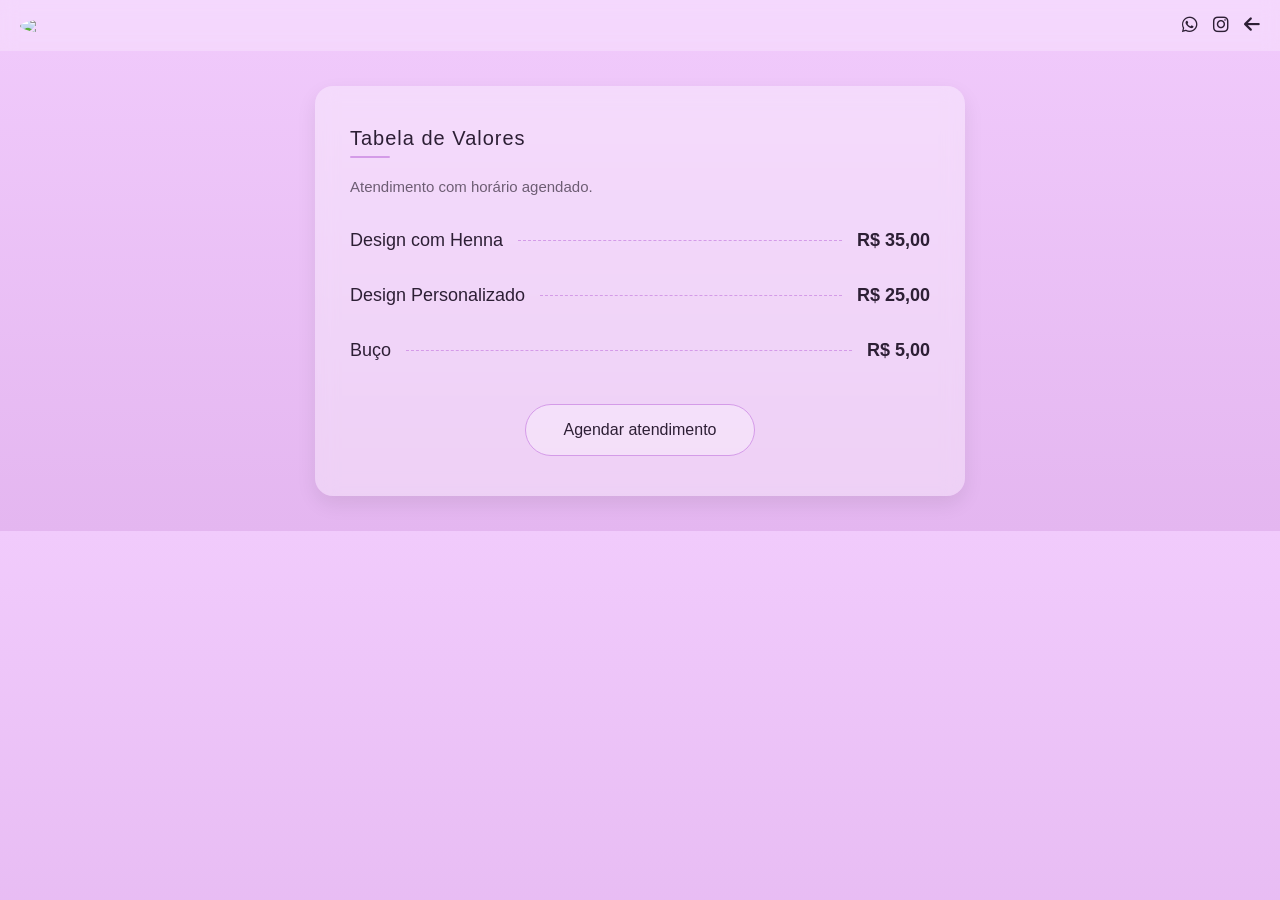
==== tabela.html @ ff15325d "Add files via upload" ====
<!DOCTYPE html>
<html lang="pt-br">

<head>
    <meta charset="UTF-8">
    <meta name="viewport" content="width=device-width, initial-scale=1.0">

    <title>Tabela de Valores - Isabella Antunes</title>

    <!-- Bootstrap -->
    <link href="https://cdn.jsdelivr.net/npm/bootstrap@5.3.0/dist/css/bootstrap.min.css" rel="stylesheet">

    <!-- Font Awesome -->
    <link rel="stylesheet" href="https://cdnjs.cloudflare.com/ajax/libs/font-awesome/6.5.0/css/all.min.css">

    <link rel="stylesheet" href="tabela.css">

</head>

<body>

<header class="topo">

    <div class="container-topo">

        <img src="https://i.postimg.cc/kgJypKzd/IMG-8237.png" class="logo-topo">

        <div class="icons">

            <a href="https://wa.me/5538998770926" target="_blank">
                <i class="fab fa-whatsapp"></i>
            </a>

            <a href="https://instagram.com/designerisabellaantunes" target="_blank">
                <i class="fab fa-instagram"></i>
            </a>

            <a href="index.html">
                <i class="fas fa-arrow-left"></i>
            </a>

        </div>

    </div>

</header>


<main class="conteudo">

    <div class="card-precos">

        <h2>Tabela de Valores</h2>

        <div class="linha"></div>

        <p class="subtitulo">
            Atendimento com horário agendado.
        </p>


        <div class="servico">

            <span>Design com Henna</span>

            <span class="pontinhos"></span>

            <span class="valor">R$ 35,00</span>

        </div>


        <div class="servico">

            <span>Design Personalizado</span>

            <span class="pontinhos"></span>

            <span class="valor">R$ 25,00</span>

        </div>


        <div class="servico">

            <span>Buço</span>

            <span class="pontinhos"></span>

            <span class="valor">R$ 5,00</span>

        </div>


        <a class="agendar" href="https://wa.me/5538998770926" target="_blank">

            Agendar atendimento

        </a>

    </div>

</main>

</body>
</html>
---- tabela.css ----
body{

    margin:0;
    font-family:'Segoe UI',sans-serif;
    background:linear-gradient(180deg,#F1CBFC,#e4b6f0);
    color:#2d1f35;

}

/* HEADER */

.topo{

    width:100%;
    padding:12px 20px;

    background:rgba(255,255,255,.25);
    backdrop-filter:blur(8px);

    position:sticky;
    top:0;

}

.container-topo{

    display:flex;
    justify-content:space-between;
    align-items:center;

}

.logo-topo{

    width:100px;
    border-radius:50%;

}

.icons{

    display:flex;
    gap:15px;

}

.icons a{

    color:#2d1f35;
    font-size:18px;
    transition:.2s;

}

.icons a:hover{

    transform:scale(1.15);

}


/* CONTEÚDO */

.conteudo{

    padding:35px 20px;

}


/* CARD */

.card-precos{

    max-width:650px;

    margin:auto;

    background:rgba(255,255,255,.35);

    backdrop-filter:blur(10px);

    border-radius:18px;

    padding:40px 35px;

    box-shadow:0 8px 20px rgba(0,0,0,.08);

}


/* TÍTULO */

h2{

    font-size:20px;
    font-weight:500;
    letter-spacing:1px;

    position:relative;
    display:inline-block;

    margin:0;

}

h2::after{

    content:"";

    display:block;

    width:40px;

    height:2px;

    background:#d49be8;

    margin-top:6px;

    border-radius:10px;

}


.subtitulo{

    margin-top:18px;

    color:#6d5d73;

    font-size:15px;

}


/* SERVIÇOS */

.servico{

    display:flex;

    align-items:center;

    margin-top:28px;

    font-size:18px;

}


.pontinhos{

    flex:1;

    border-bottom:1px dashed #d49be8;

    margin:0 15px;

}


.valor{

    font-weight:600;

}


/* BOTÃO */

.agendar{

    display:block;

    width:230px;

    margin:40px auto 0;

    text-align:center;

    text-decoration:none;

    padding:13px;

    border-radius:30px;

    border:1px solid #d49be8;

    color:#2d1f35;

    transition:.3s;

    background:rgba(255,255,255,.3);

}

.agendar:hover{

    background:#d49be8;

    color:#2d1f35;

}


/* RESPONSIVO */

@media(max-width:500px){

.servico{

    font-size:16px;

}

.valor{

    font-size:16px;

}

}
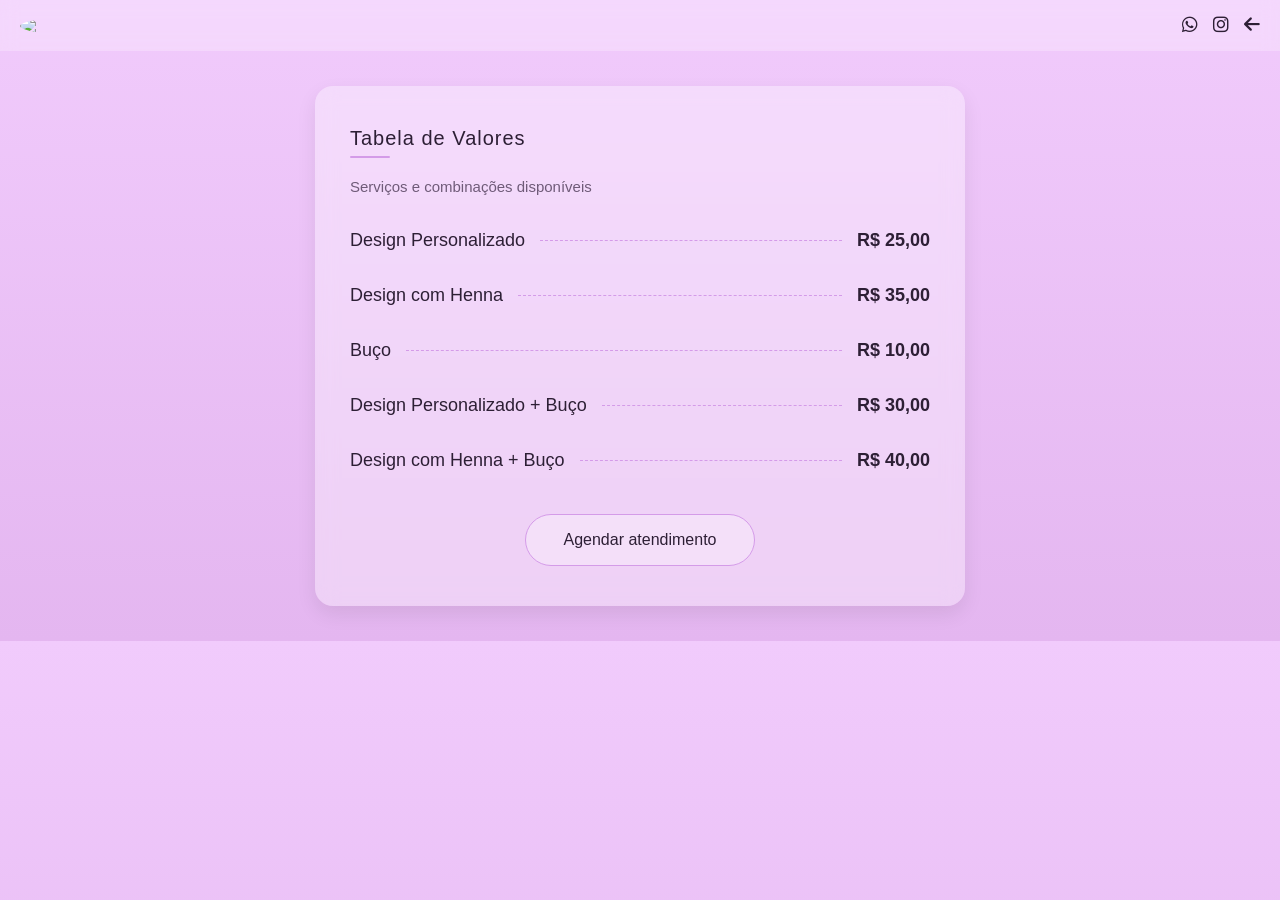
==== commit 37408a26: "Add files via upload" ====
--- a/tabela.html
+++ b/tabela.html
@@ -2,105 +2,182 @@
 <html lang="pt-br">
 
 <head>
-    <meta charset="UTF-8">
-    <meta name="viewport" content="width=device-width, initial-scale=1.0">
 
-    <title>Tabela de Valores - Isabella Antunes</title>
+<meta charset="UTF-8">
+<meta name="viewport" content="width=device-width, initial-scale=1.0">
 
-    <!-- Bootstrap -->
-    <link href="https://cdn.jsdelivr.net/npm/bootstrap@5.3.0/dist/css/bootstrap.min.css" rel="stylesheet">
+<title>Tabela de Valores - Isabella Antunes</title>
 
-    <!-- Font Awesome -->
-    <link rel="stylesheet" href="https://cdnjs.cloudflare.com/ajax/libs/font-awesome/6.5.0/css/all.min.css">
 
-    <link rel="stylesheet" href="tabela.css">
+<!-- Bootstrap -->
+<link href="https://cdn.jsdelivr.net/npm/bootstrap@5.3.0/dist/css/bootstrap.min.css" rel="stylesheet">
+
+
+<!-- Font Awesome -->
+<link rel="stylesheet" href="https://cdnjs.cloudflare.com/ajax/libs/font-awesome/6.5.0/css/all.min.css">
+
+
+<link rel="stylesheet" href="tabela.css">
+
 
 </head>
 
+
 <body>
+
+
+<!-- HEADER -->
 
 <header class="topo">
 
-    <div class="container-topo">
+<div class="container-topo">
 
-        <img src="https://i.postimg.cc/kgJypKzd/IMG-8237.png" class="logo-topo">
 
-        <div class="icons">
+<img src="https://i.postimg.cc/kgJypKzd/IMG-8237.png" class="logo-topo">
 
-            <a href="https://wa.me/5538998770926" target="_blank">
-                <i class="fab fa-whatsapp"></i>
-            </a>
 
-            <a href="https://instagram.com/designerisabellaantunes" target="_blank">
-                <i class="fab fa-instagram"></i>
-            </a>
+<div class="icons">
 
-            <a href="index.html">
-                <i class="fas fa-arrow-left"></i>
-            </a>
 
-        </div>
+<a href="https://wa.me/5538998770926" target="_blank">
+<i class="fab fa-whatsapp"></i>
+</a>
 
-    </div>
+
+<a href="https://instagram.com/designerisabellaantunes" target="_blank">
+<i class="fab fa-instagram"></i>
+</a>
+
+
+<a href="index.html">
+<i class="fas fa-arrow-left"></i>
+</a>
+
+
+</div>
+
+
+</div>
 
 </header>
 
 
+
+<!-- CONTEÚDO -->
+
+
 <main class="conteudo">
 
-    <div class="card-precos">
 
-        <h2>Tabela de Valores</h2>
-
-        <div class="linha"></div>
-
-        <p class="subtitulo">
-            Atendimento com horário agendado.
-        </p>
+<div class="card-precos">
 
 
-        <div class="servico">
-
-            <span>Design com Henna</span>
-
-            <span class="pontinhos"></span>
-
-            <span class="valor">R$ 35,00</span>
-
-        </div>
+<h2>Tabela de Valores</h2>
 
 
-        <div class="servico">
-
-            <span>Design Personalizado</span>
-
-            <span class="pontinhos"></span>
-
-            <span class="valor">R$ 25,00</span>
-
-        </div>
+<p class="subtitulo">
+Serviços e combinações disponíveis
+</p>
 
 
-        <div class="servico">
 
-            <span>Buço</span>
-
-            <span class="pontinhos"></span>
-
-            <span class="valor">R$ 5,00</span>
-
-        </div>
+<!-- SERVIÇOS -->
 
 
-        <a class="agendar" href="https://wa.me/5538998770926" target="_blank">
+<div class="servico">
 
-            Agendar atendimento
+<span>Design Personalizado</span>
 
-        </a>
+<span class="pontinhos"></span>
 
-    </div>
+<span class="valor">
+R$ 25,00
+</span>
+
+</div>
+
+
+
+<div class="servico">
+
+<span>Design com Henna</span>
+
+<span class="pontinhos"></span>
+
+<span class="valor">
+R$ 35,00
+</span>
+
+</div>
+
+
+
+<div class="servico">
+
+<span>Buço</span>
+
+<span class="pontinhos"></span>
+
+<span class="valor">
+R$ 10,00
+</span>
+
+</div>
+
+
+
+
+<!-- DIVISÃO -->
+
+
+
+
+
+
+<div class="servico">
+
+<span>Design Personalizado + Buço</span>
+
+<span class="pontinhos"></span>
+
+<span class="valor">
+R$ 30,00
+</span>
+
+</div>
+
+
+
+<div class="servico">
+
+<span>Design com Henna + Buço</span>
+
+<span class="pontinhos"></span>
+
+<span class="valor">
+R$ 40,00
+</span>
+
+</div>
+
+
+
+
+<a href="https://wa.me/5538998770926" target="_blank" class="agendar">
+
+Agendar atendimento
+
+</a>
+
+
+
+</div>
+
 
 </main>
 
+
+
 </body>
+
 </html>
--- a/tabela.css
+++ b/tabela.css
@@ -1,223 +1,300 @@
 body{
 
-    margin:0;
-    font-family:'Segoe UI',sans-serif;
-    background:linear-gradient(180deg,#F1CBFC,#e4b6f0);
-    color:#2d1f35;
-
-}
+margin:0;
+
+font-family:'Segoe UI',sans-serif;
+
+background:linear-gradient(180deg,#F1CBFC,#e4b6f0);
+
+color:#2d1f35;
+
+}
+
+
 
 /* HEADER */
 
 .topo{
 
-    width:100%;
-    padding:12px 20px;
-
-    background:rgba(255,255,255,.25);
-    backdrop-filter:blur(8px);
-
-    position:sticky;
-    top:0;
-
-}
+width:100%;
+
+padding:12px 20px;
+
+background:rgba(255,255,255,.25);
+
+backdrop-filter:blur(8px);
+
+position:sticky;
+
+top:0;
+
+z-index:999;
+
+}
+
+
+
+/* impede o conteúdo de passar por trás */
 
 .container-topo{
 
-    display:flex;
-    justify-content:space-between;
-    align-items:center;
-
-}
+display:flex;
+
+justify-content:space-between;
+
+align-items:center;
+
+}
+
+
 
 .logo-topo{
 
-    width:100px;
-    border-radius:50%;
-
-}
+width:100px;
+
+border-radius:50%;
+
+}
+
+
 
 .icons{
 
-    display:flex;
-    gap:15px;
-
-}
+display:flex;
+
+gap:15px;
+
+}
+
 
 .icons a{
 
-    color:#2d1f35;
-    font-size:18px;
-    transition:.2s;
-
-}
+color:#2d1f35;
+
+font-size:18px;
+
+transition:.2s;
+
+}
+
 
 .icons a:hover{
 
-    transform:scale(1.15);
-
-}
+transform:scale(1.15);
+
+}
+
 
 
 /* CONTEÚDO */
 
+
 .conteudo{
 
-    padding:35px 20px;
-
-}
+padding:35px 20px;
+
+}
+
 
 
 /* CARD */
 
+
 .card-precos{
 
-    max-width:650px;
-
-    margin:auto;
-
-    background:rgba(255,255,255,.35);
-
-    backdrop-filter:blur(10px);
-
-    border-radius:18px;
-
-    padding:40px 35px;
-
-    box-shadow:0 8px 20px rgba(0,0,0,.08);
-
-}
+max-width:650px;
+
+margin:auto;
+
+background:rgba(255,255,255,.35);
+
+backdrop-filter:blur(10px);
+
+border-radius:18px;
+
+padding:40px 35px;
+
+box-shadow:0 8px 20px rgba(0,0,0,.08);
+
+}
+
 
 
 /* TÍTULO */
 
+
 h2{
 
-    font-size:20px;
-    font-weight:500;
-    letter-spacing:1px;
-
-    position:relative;
-    display:inline-block;
-
-    margin:0;
-
-}
+font-size:20px;
+
+font-weight:500;
+
+letter-spacing:1px;
+
+position:relative;
+
+display:inline-block;
+
+margin:0;
+
+}
+
+
 
 h2::after{
 
-    content:"";
-
-    display:block;
-
-    width:40px;
-
-    height:2px;
-
-    background:#d49be8;
-
-    margin-top:6px;
-
-    border-radius:10px;
-
-}
+content:"";
+
+display:block;
+
+width:40px;
+
+height:2px;
+
+background:#d49be8;
+
+margin-top:6px;
+
+border-radius:10px;
+
+}
+
 
 
 .subtitulo{
 
-    margin-top:18px;
-
-    color:#6d5d73;
-
-    font-size:15px;
-
-}
+margin-top:18px;
+
+font-size:15px;
+
+color:#6f5b78;
+
+}
+
 
 
 /* SERVIÇOS */
 
+
 .servico{
 
-    display:flex;
-
-    align-items:center;
-
-    margin-top:28px;
-
-    font-size:18px;
+display:flex;
+
+align-items:center;
+
+margin-top:28px;
+
+font-size:18px;
 
 }
 
 
 .pontinhos{
 
-    flex:1;
-
-    border-bottom:1px dashed #d49be8;
-
-    margin:0 15px;
-
-}
+flex:1;
+
+border-bottom:1px dashed #d49be8;
+
+margin:0 15px;
+
+}
+
 
 
 .valor{
 
-    font-weight:600;
-
-}
+font-weight:600;
+
+}
+
+
+
+/* SEPARADOR */
+
+
+.separador{
+
+margin-top:38px;
+
+margin-bottom:10px;
+
+font-size:16px;
+
+font-weight:500;
+
+letter-spacing:1px;
+
+color:#6f5b78;
+
+}
+
 
 
 /* BOTÃO */
 
+
 .agendar{
 
-    display:block;
-
-    width:230px;
-
-    margin:40px auto 0;
-
-    text-align:center;
-
-    text-decoration:none;
-
-    padding:13px;
-
-    border-radius:30px;
-
-    border:1px solid #d49be8;
-
-    color:#2d1f35;
-
-    transition:.3s;
-
-    background:rgba(255,255,255,.3);
-
-}
+display:block;
+
+width:230px;
+
+margin:40px auto 0;
+
+text-align:center;
+
+text-decoration:none;
+
+padding:13px;
+
+border-radius:30px;
+
+border:1px solid #d49be8;
+
+color:#2d1f35;
+
+background:rgba(255,255,255,.3);
+
+transition:.3s;
+
+}
+
 
 .agendar:hover{
 
-    background:#d49be8;
-
-    color:#2d1f35;
-
-}
-
-
-/* RESPONSIVO */
+background:#d49be8;
+
+color:#2d1f35;
+
+}
+
+
+
+/* CELULAR */
+
 
 @media(max-width:500px){
 
+
+.card-precos{
+
+padding:30px 22px;
+
+}
+
+
 .servico{
 
-    font-size:16px;
-
-}
+font-size:16px;
+
+}
+
 
 .valor{
 
-    font-size:16px;
-
-}
+font-size:16px;
+
+}
+
 
 }
